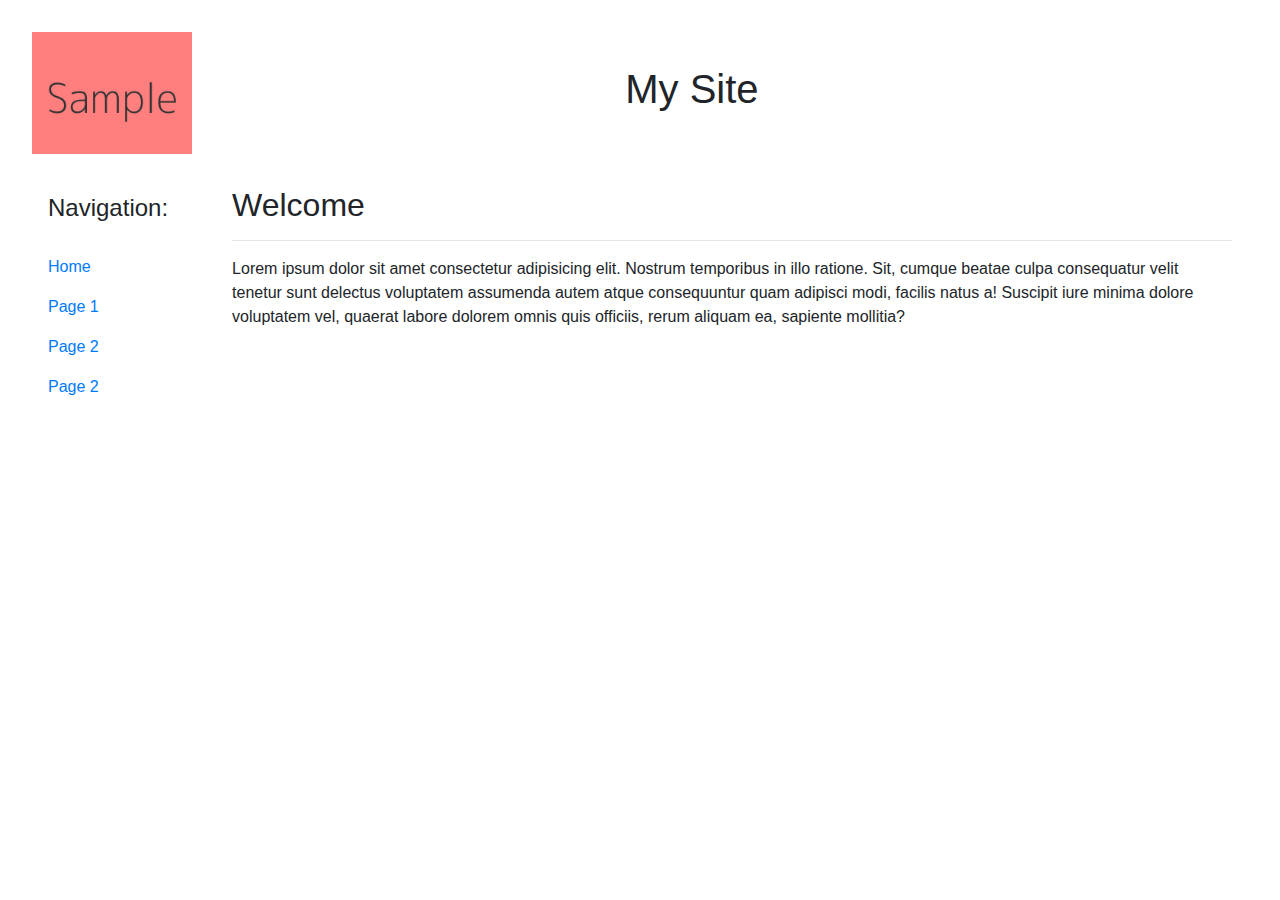
==== index.html @ 64920c5f "added new pages, linked navbar" ====
<!DOCTYPE html>
<html lang="en">
  <head>
    <link rel="stylesheet" href="style.css" />
    <link
      rel="stylesheet"
      href="https://cdn.jsdelivr.net/npm/bootstrap@4.0.0/dist/css/bootstrap.min.css"
      integrity="sha384-Gn5384xqQ1aoWXA+058RXPxPg6fy4IWvTNh0E263XmFcJlSAwiGgFAW/dAiS6JXm"
      crossorigin="anonymous"
    />
    <meta charset="UTF-8" />
    <meta http-equiv="X-UA-Compatible" content="IE=edge" />
    <meta name="viewport" content="width=device-width, initial-scale=1.0" />
    <title>Hobby Page</title>
  </head>

  <body>
    <div id="container">
      <div class="row">
        <div class="col-1">
          <img src="sample.png" alt="website logo" class="header-logo" />
        </div>
        <div class="col my-auto">
          <h1 class="text-center">My Site</h1>
        </div>
      </div>
    </div>

    <div class="content-section">
      <nav>
        <h4 class="nav-text">Navigation:</h4>
        <ul class="nav flex-column">
          <li class="nav-item">
            <a class="nav-link active" href="#">Home</a>
          </li>
          <li class="nav-item">
            <a class="nav-link" href="/page1.html">Page 1</a>
          </li>
          <li class="nav-item">
            <a class="nav-link" href="/page2.html">Page 2</a>
          </li>
          <li class="nav-item">
            <a class="nav-link" href="/page3.html">Page 2</a>
          </li>
        </ul>
      </nav>

      <div class="page-content">
        <div class="header mt-2">
          <h2>Welcome</h2>
        </div>

        <hr />

        <div class="text">
          <p>
            Lorem ipsum dolor sit amet consectetur adipisicing elit. Nostrum
            temporibus in illo ratione. Sit, cumque beatae culpa consequatur
            velit tenetur sunt delectus voluptatem assumenda autem atque
            consequuntur quam adipisci modi, facilis natus a! Suscipit iure
            minima dolore voluptatem vel, quaerat labore dolorem omnis quis
            officiis, rerum aliquam ea, sapiente mollitia?
          </p>
        </div>
      </div>
    </div>
  </body>
</html>
---- style.css ----
* {
  margin: 0;
  padding: 0;
  box-sizing: border-box;
}

body {
  padding: 2rem;
  background-color: #2c73be;
  color: #253a52;
  font-family: sans-serif;
}

/*Header logo*/
.header-logo {
  width: 10rem;
}

/* Navigation bar */
.nav-text {
  padding: 1rem;
  margin-top: 0.5rem;
}

/* Home Page Content */
.content-section {
  display: flex;
  gap: 2rem;
  padding-top: 1rem;
}

.page-content {
  margin-top: -0.5rem;
  padding: 1rem;
  border: black;
}
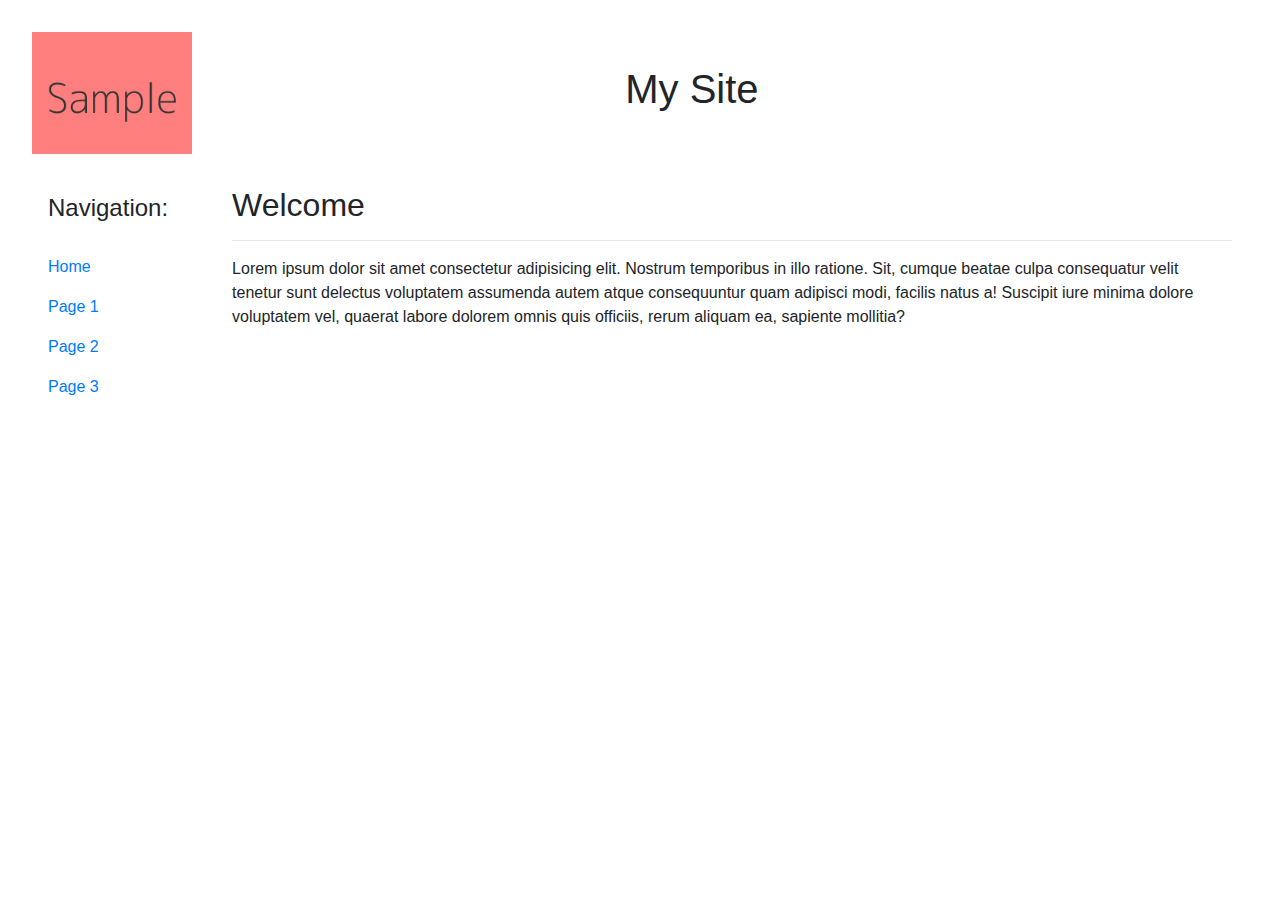
==== commit 764fe8eb: "Added HTML content to new pages" ====
--- a/index.html
+++ b/index.html
@@ -18,7 +18,10 @@
     <div id="container">
       <div class="row">
         <div class="col-1">
-          <img src="sample.png" alt="website logo" class="header-logo" />
+          <!-- Dont change this link regardless of page -->
+          <a href="/index.html">
+            <img src="sample.png" alt="website logo" class="header-logo" />
+          </a>
         </div>
         <div class="col my-auto">
           <h1 class="text-center">My Site</h1>
@@ -31,7 +34,7 @@
         <h4 class="nav-text">Navigation:</h4>
         <ul class="nav flex-column">
           <li class="nav-item">
-            <a class="nav-link active" href="#">Home</a>
+            <a class="nav-link active" href="/index.html">Home</a>
           </li>
           <li class="nav-item">
             <a class="nav-link" href="/page1.html">Page 1</a>
@@ -40,7 +43,7 @@
             <a class="nav-link" href="/page2.html">Page 2</a>
           </li>
           <li class="nav-item">
-            <a class="nav-link" href="/page3.html">Page 2</a>
+            <a class="nav-link" href="/page3.html">Page 3</a>
           </li>
         </ul>
       </nav>
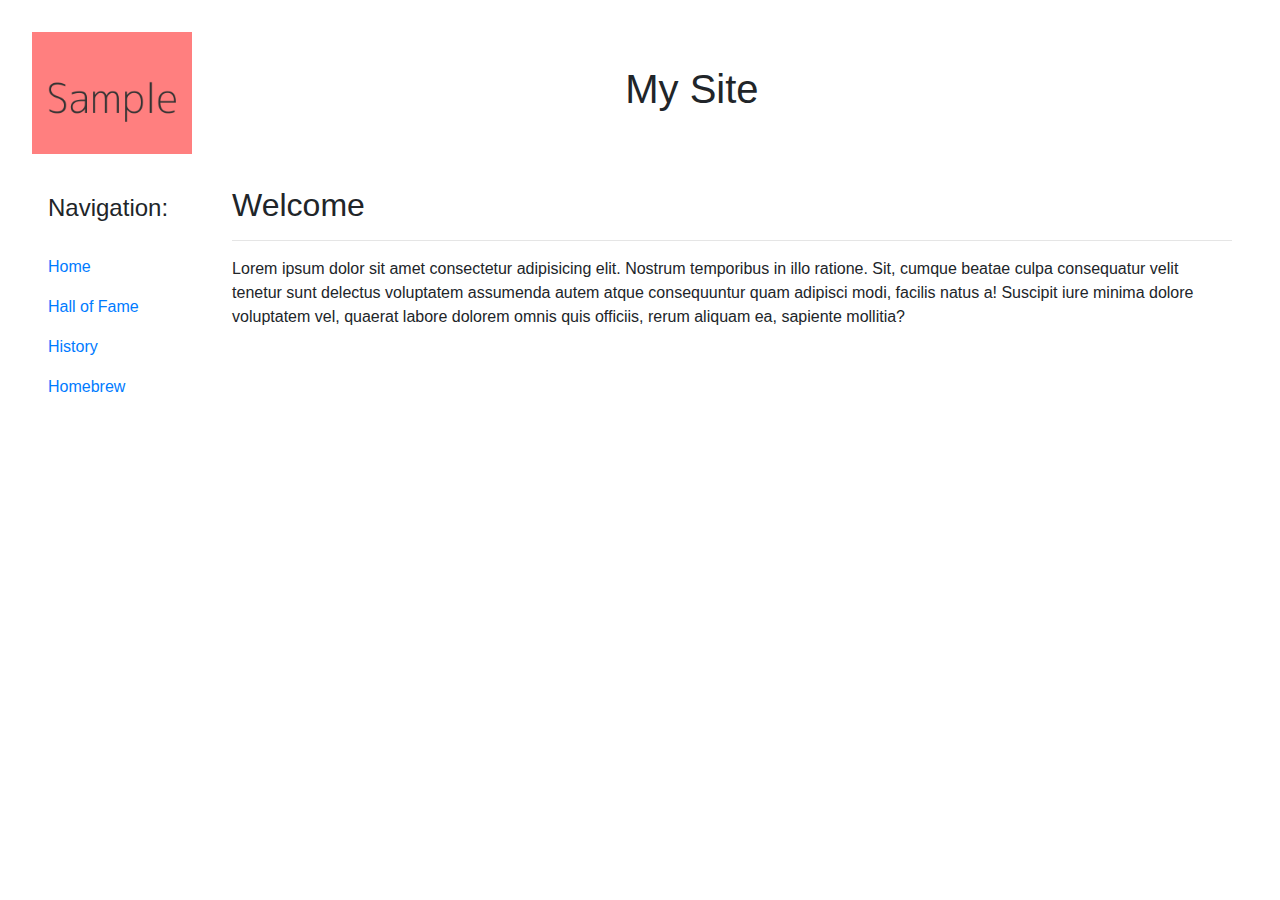
==== commit 74269a01: "Decided on hobby, Labelled pages accordingly" ====
--- a/index.html
+++ b/index.html
@@ -11,7 +11,7 @@
     <meta charset="UTF-8" />
     <meta http-equiv="X-UA-Compatible" content="IE=edge" />
     <meta name="viewport" content="width=device-width, initial-scale=1.0" />
-    <title>Hobby Page</title>
+    <title>Beer Website</title>
   </head>
 
   <body>
@@ -37,13 +37,13 @@
             <a class="nav-link active" href="/index.html">Home</a>
           </li>
           <li class="nav-item">
-            <a class="nav-link" href="/page1.html">Page 1</a>
+            <a class="nav-link" href="/hall-of-fame.html">Hall of Fame</a>
           </li>
           <li class="nav-item">
-            <a class="nav-link" href="/page2.html">Page 2</a>
+            <a class="nav-link" href="/history.html">History</a>
           </li>
           <li class="nav-item">
-            <a class="nav-link" href="/page3.html">Page 3</a>
+            <a class="nav-link" href="/homebrew.html">Homebrew</a>
           </li>
         </ul>
       </nav>
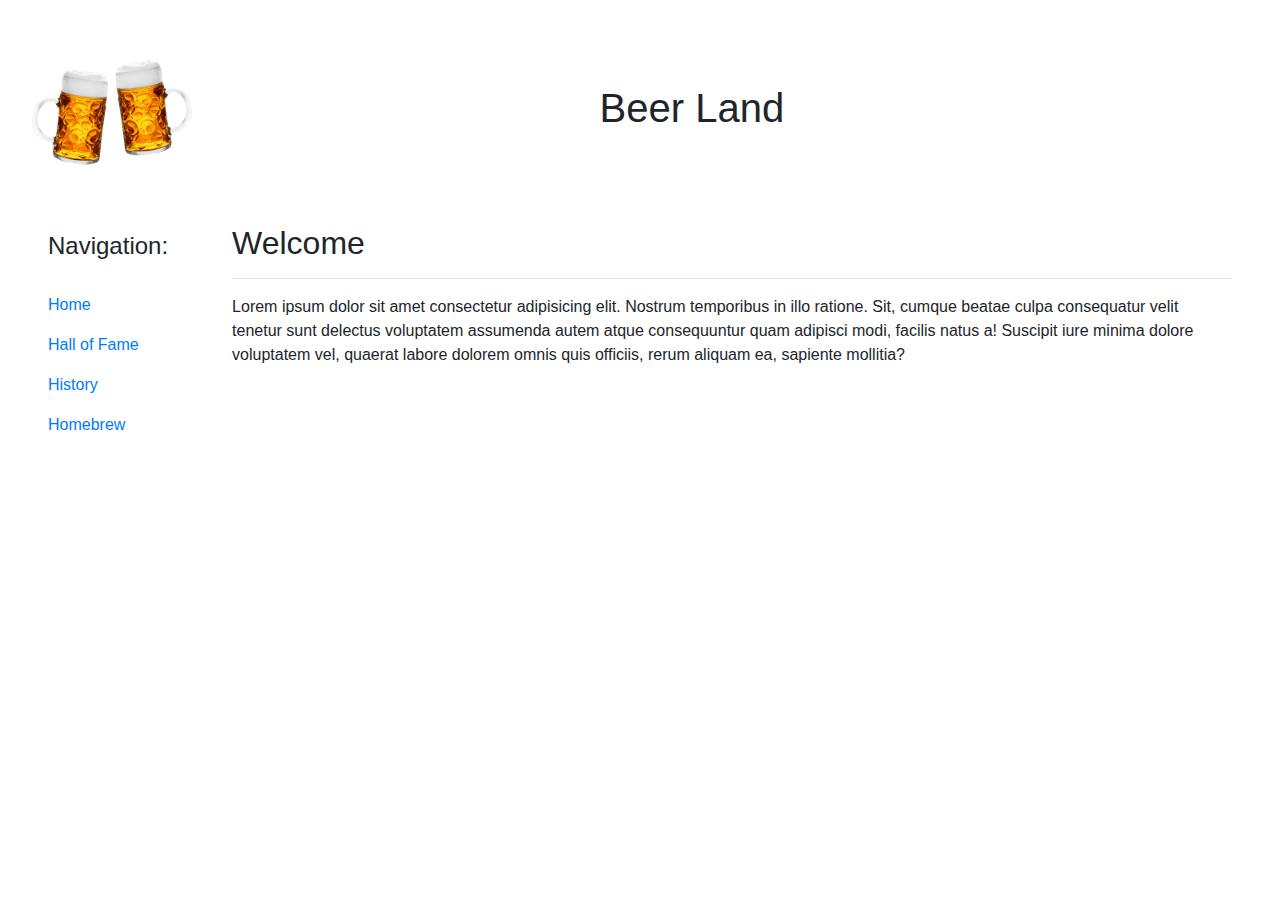
==== commit fe47d9f7: "added new logo and title to header on each page" ====
--- a/index.html
+++ b/index.html
@@ -24,7 +24,7 @@
           </a>
         </div>
         <div class="col my-auto">
-          <h1 class="text-center">My Site</h1>
+          <h1 class="text-center">Beer Land</h1>
         </div>
       </div>
     </div>
--- a/style.css
+++ b/style.css
@@ -34,3 +34,11 @@
   padding: 1rem;
   border: black;
 }
+
+.card-pic {
+  width: 16rem;
+}
+
+#img-homebrew {
+  width: 100%;
+}
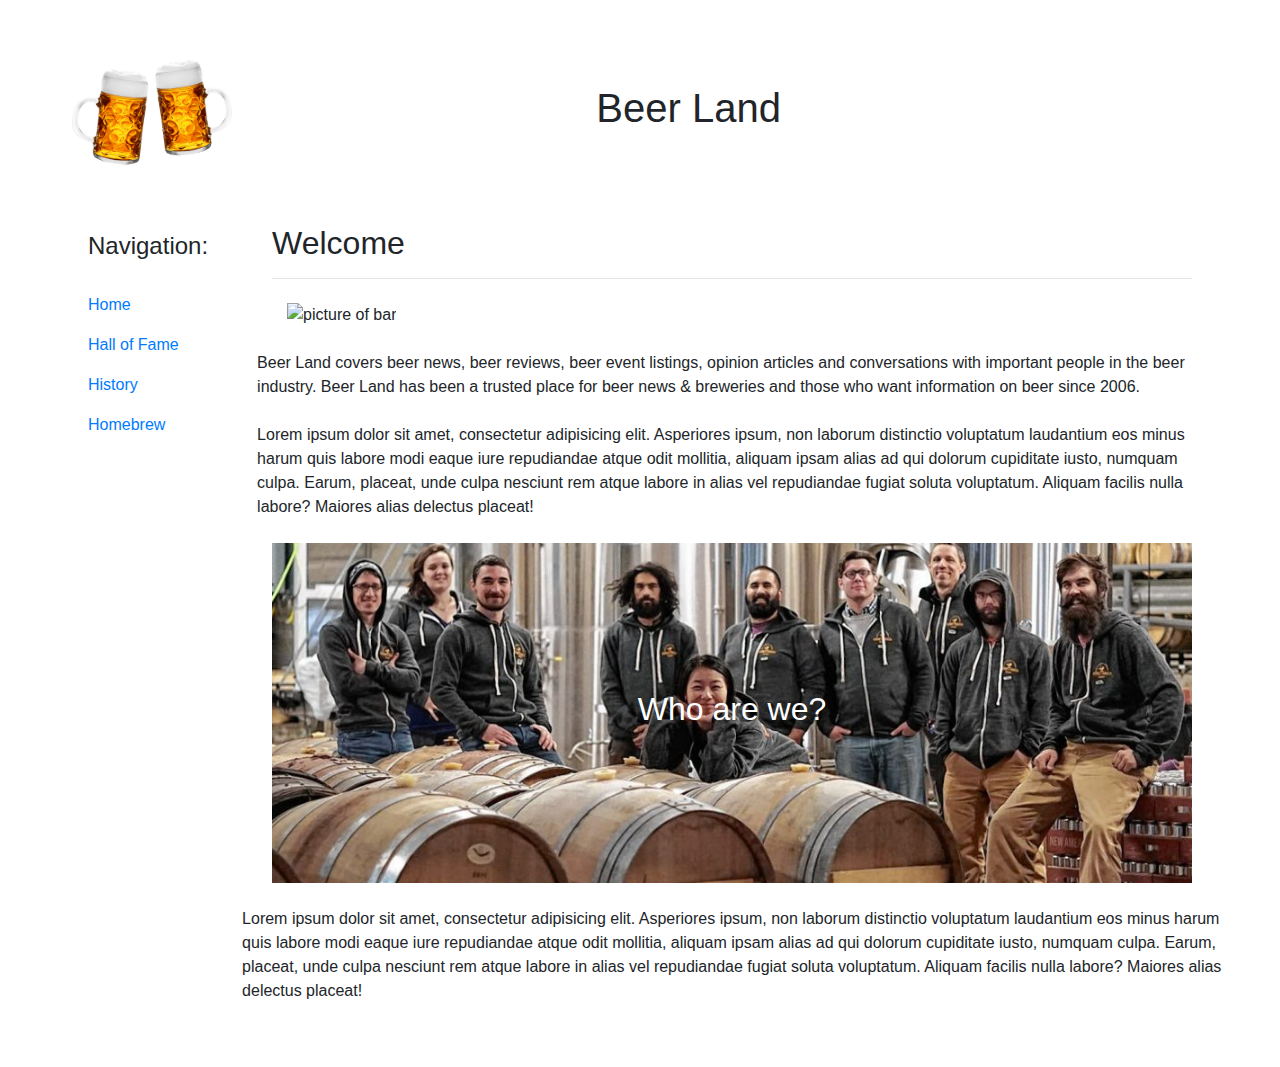
==== commit bbd92fca: "Finished home page contents" ====
--- a/index.html
+++ b/index.html
@@ -19,7 +19,7 @@
       <div class="row">
         <div class="col-1">
           <!-- Dont change this link regardless of page -->
-          <a href="/index.html">
+          <a href="index.html">
             <img src="sample.png" alt="website logo" class="header-logo" />
           </a>
         </div>
@@ -34,16 +34,16 @@
         <h4 class="nav-text">Navigation:</h4>
         <ul class="nav flex-column">
           <li class="nav-item">
-            <a class="nav-link active" href="/index.html">Home</a>
+            <a class="nav-link active" href="index.html">Home</a>
           </li>
           <li class="nav-item">
-            <a class="nav-link" href="/hall-of-fame.html">Hall of Fame</a>
+            <a class="nav-link" href="hall-of-fame.html">Hall of Fame</a>
           </li>
           <li class="nav-item">
-            <a class="nav-link" href="/history.html">History</a>
+            <a class="nav-link" href="history.html">History</a>
           </li>
           <li class="nav-item">
-            <a class="nav-link" href="/homebrew.html">Homebrew</a>
+            <a class="nav-link" href="homebrew.html">Homebrew</a>
           </li>
         </ul>
       </nav>
@@ -55,15 +55,69 @@
 
         <hr />
 
-        <div class="text">
-          <p>
-            Lorem ipsum dolor sit amet consectetur adipisicing elit. Nostrum
-            temporibus in illo ratione. Sit, cumque beatae culpa consequatur
-            velit tenetur sunt delectus voluptatem assumenda autem atque
-            consequuntur quam adipisci modi, facilis natus a! Suscipit iure
-            minima dolore voluptatem vel, quaerat labore dolorem omnis quis
-            officiis, rerum aliquam ea, sapiente mollitia?
-          </p>
+        <div class="container">
+          <div class="row">
+            <div class="col">
+              <img
+                src="https://www.bluestonebrewing.co.uk/wp-content/uploads/2021/05/IMG_6409-edit-aspect-ratio-21-9.jpg"
+                class="img-fluid mt-2"
+                alt="picture of bar"
+              />
+              <h2
+                class="carousel-caption d-flex flex-column justify-content-center h-100"
+                style="top: 0"
+              >
+                What is Beer Land?
+              </h2>
+            </div>
+            <div class="row">
+              <p>
+                <br />
+                Beer Land covers beer news, beer reviews, beer event listings,
+                opinion articles and conversations with important people in the
+                beer industry. Beer Land has been a trusted place for beer news
+                & breweries and those who want information on beer since 2006.
+                <br />
+                <br />
+                Lorem ipsum dolor sit amet, consectetur adipisicing elit.
+                Asperiores ipsum, non laborum distinctio voluptatum laudantium
+                eos minus harum quis labore modi eaque iure repudiandae atque
+                odit mollitia, aliquam ipsam alias ad qui dolorum cupiditate
+                iusto, numquam culpa. Earum, placeat, unde culpa nesciunt rem
+                atque labore in alias vel repudiandae fugiat soluta voluptatum.
+                Aliquam facilis nulla labore? Maiores alias delectus placeat!
+              </p>
+            </div>
+            <div class="row">
+              <div class="col">
+                <img
+                  src="home-banner-2.png"
+                  class="img-fluid mt-2"
+                  alt="picture of bar"
+                />
+                <h2
+                  class="carousel-caption d-flex flex-column justify-content-center h-100"
+                  style="top: 0"
+                >
+                  Who are we?
+                </h2>
+              </div>
+              <div class="row">
+                <p>
+                  <br />
+
+                  Lorem ipsum dolor sit amet, consectetur adipisicing elit.
+                  Asperiores ipsum, non laborum distinctio voluptatum laudantium
+                  eos minus harum quis labore modi eaque iure repudiandae atque
+                  odit mollitia, aliquam ipsam alias ad qui dolorum cupiditate
+                  iusto, numquam culpa. Earum, placeat, unde culpa nesciunt rem
+                  atque labore in alias vel repudiandae fugiat soluta
+                  voluptatum. Aliquam facilis nulla labore? Maiores alias
+                  delectus placeat!
+                </p>
+              </div>
+            </div>
+          </div>
         </div>
       </div>
     </div>
--- a/style.css
+++ b/style.css
@@ -1,5 +1,5 @@
 * {
-  margin: 0;
+  max-width: 1200px;
   padding: 0;
   box-sizing: border-box;
 }
@@ -9,6 +9,14 @@
   background-color: #2c73be;
   color: #253a52;
   font-family: sans-serif;
+}
+html {
+  margin: auto;
+}
+
+.wrapper {
+  margin-left: auto;
+  margin-right: auto;
 }
 
 /*Header logo*/
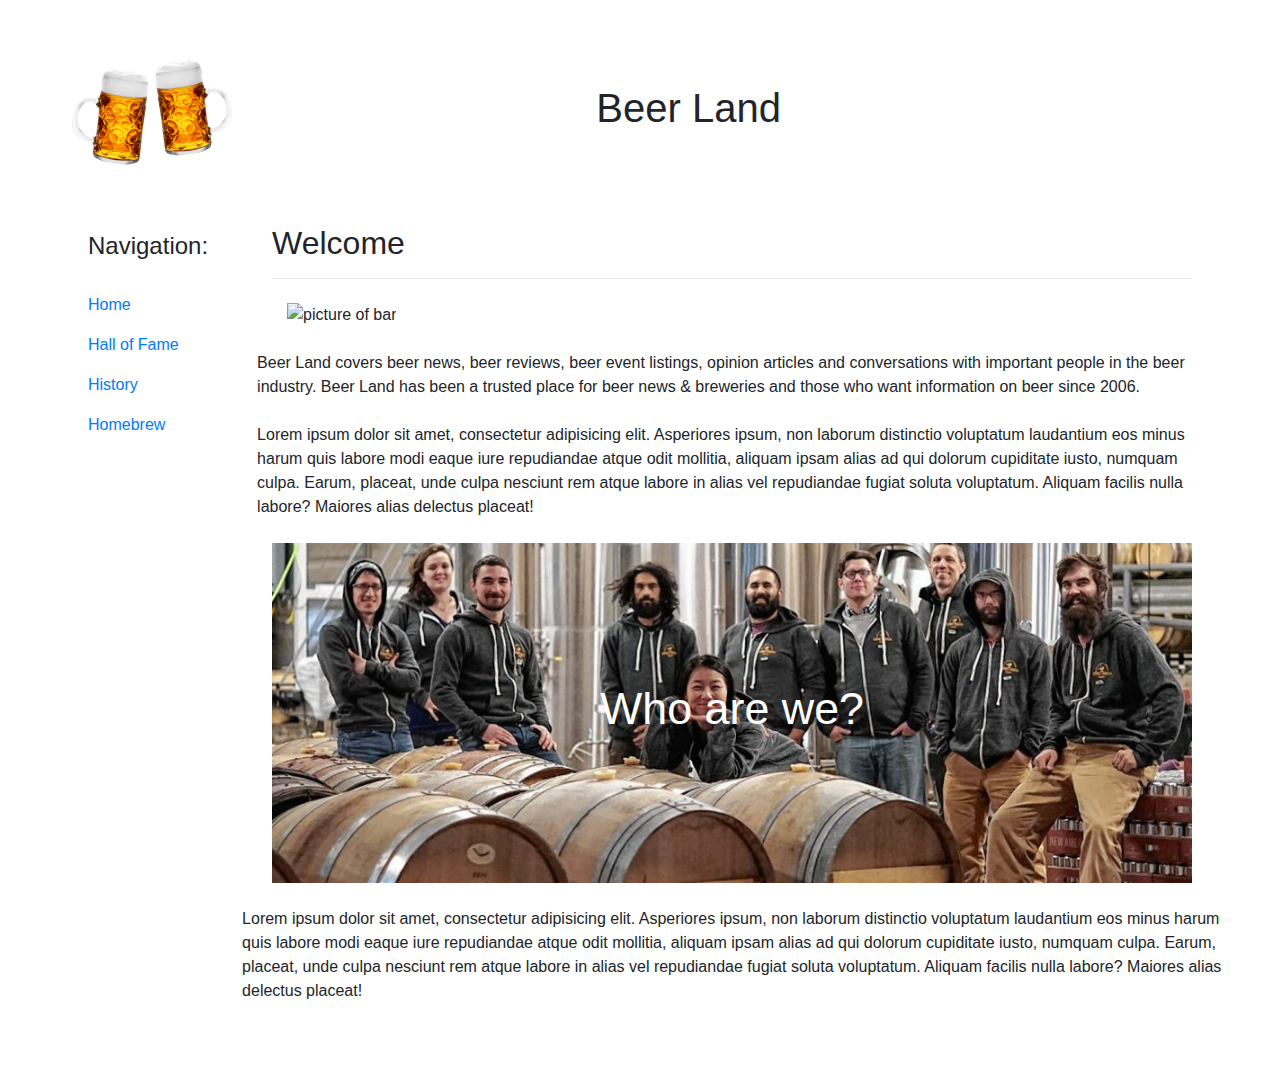
==== commit 13208c2c: "added responsive font scaling to banners" ====
--- a/index.html
+++ b/index.html
@@ -64,7 +64,7 @@
                 alt="picture of bar"
               />
               <h2
-                class="carousel-caption d-flex flex-column justify-content-center h-100"
+                class="carousel-caption d-flex flex-column justify-content-center h-100 banner-text"
                 style="top: 0"
               >
                 What is Beer Land?
@@ -96,7 +96,7 @@
                   alt="picture of bar"
                 />
                 <h2
-                  class="carousel-caption d-flex flex-column justify-content-center h-100"
+                  class="carousel-caption d-flex flex-column justify-content-center h-100 banner-text"
                   style="top: 0"
                 >
                   Who are we?
@@ -105,7 +105,6 @@
               <div class="row">
                 <p>
                   <br />
-
                   Lorem ipsum dolor sit amet, consectetur adipisicing elit.
                   Asperiores ipsum, non laborum distinctio voluptatum laudantium
                   eos minus harum quis labore modi eaque iure repudiandae atque
--- a/style.css
+++ b/style.css
@@ -43,6 +43,22 @@
   border: black;
 }
 
+.banner-text {
+  font-size: 4.5vw;
+}
+
+@media screen and (min-width: 800px) {
+  .banner-text {
+    font-size: 3.5vw;
+  }
+}
+
+@media screen and (min-width: 1400px) {
+  .banner-text {
+    font-size: 2vw;
+  }
+}
+
 .card-pic {
   width: 16rem;
 }
